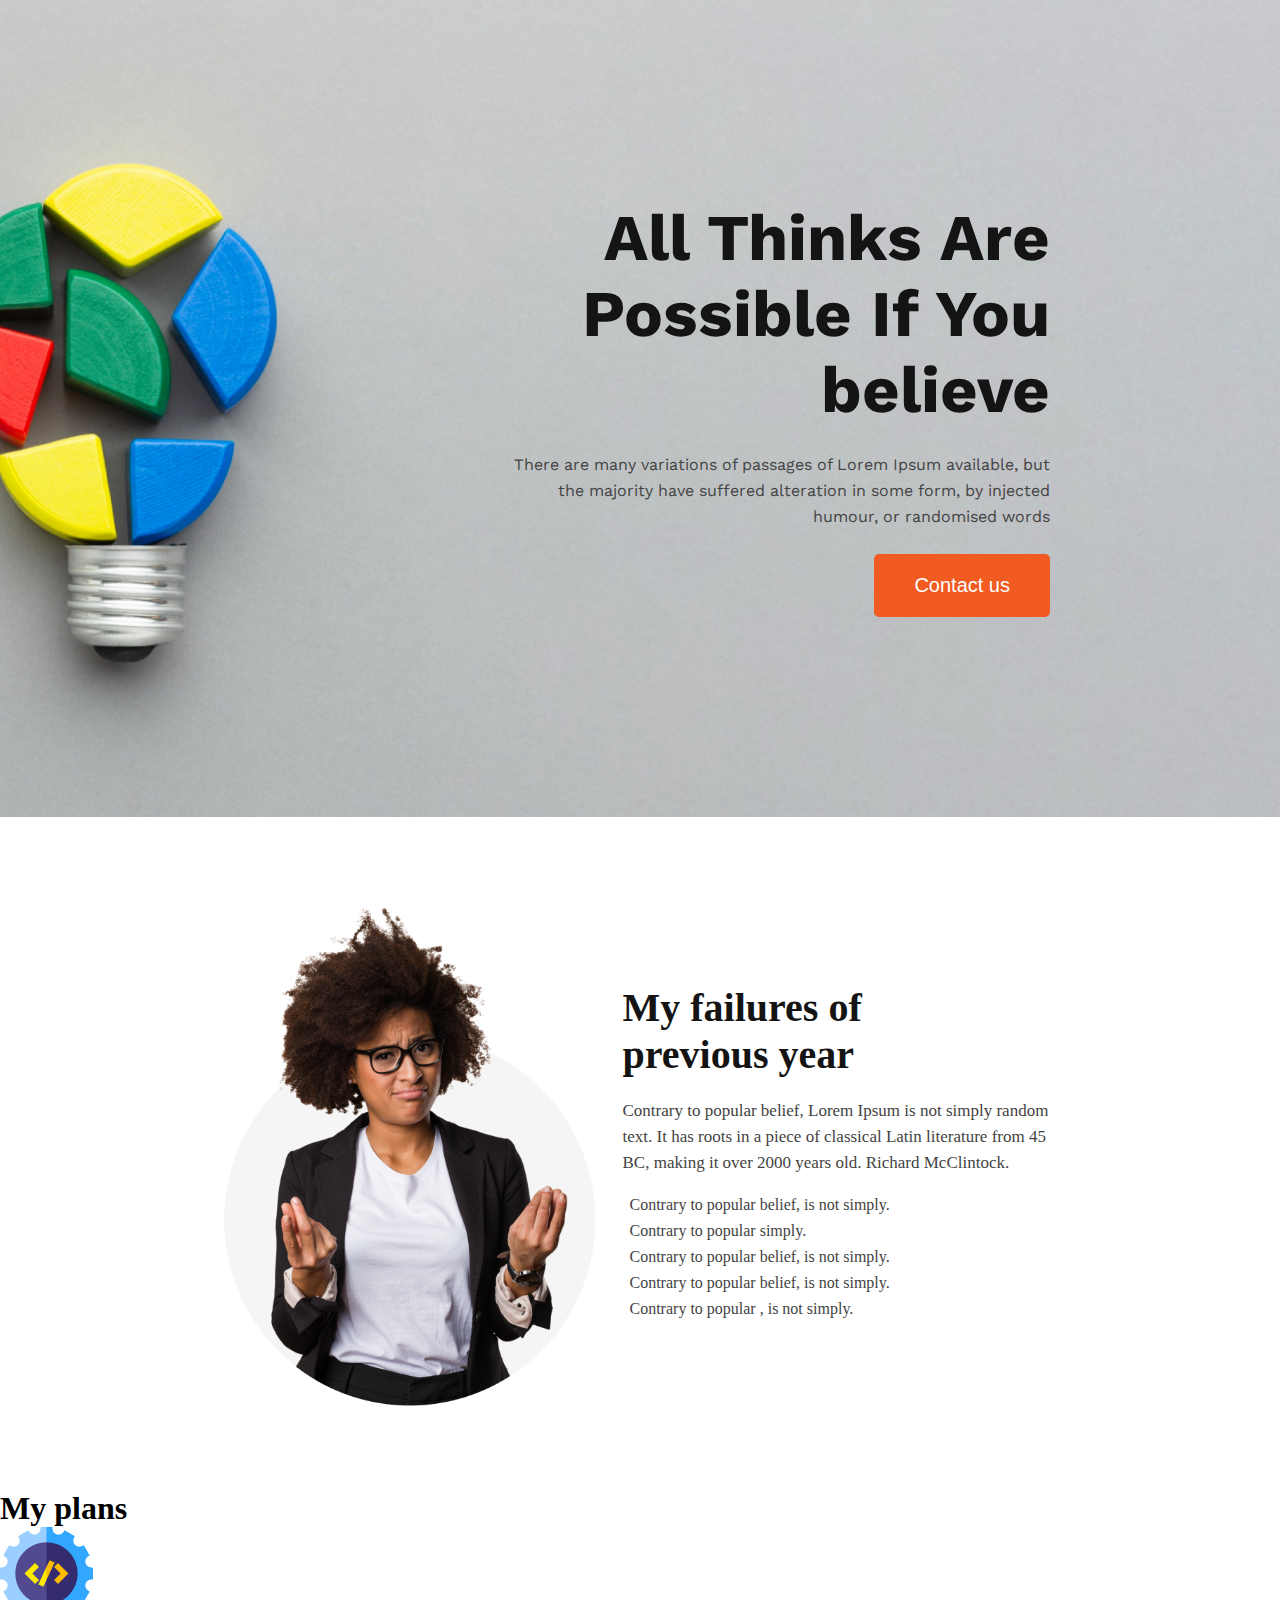
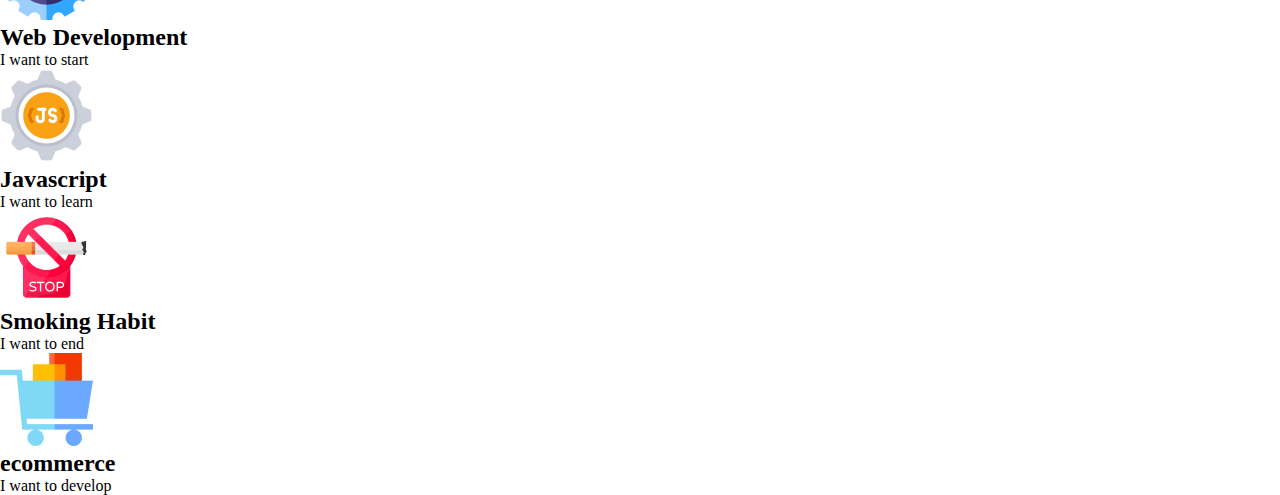
==== New Year/index.html @ 16831312 "added new file" ====
<!DOCTYPE html>
<html lang="en">
<head>
    <meta charset="UTF-8">
    <meta name="viewport" content="width=device-width, initial-scale=1.0">
    <title>Document</title>
    <link rel="stylesheet" href="https://cdnjs.cloudflare.com/ajax/libs/font-awesome/6.5.1/css/all.min.css" integrity="sha512-DTOQO9RWCH3ppGqcWaEA1BIZOC6xxalwEsw9c2QQeAIftl+Vegovlnee1c9QX4TctnWMn13TZye+giMm8e2LwA==" crossorigin="anonymous" referrerpolicy="no-referrer" />
    <link rel="stylesheet" href="styles/style.css">
</head>
<body>
    <header>
        <div class="content">
            <h1>All Thinks Are Possible If You believe</h1>
            <p>There are many variations of passages of Lorem Ipsum available, but the majority have suffered alteration in some form, by injected humour, or randomised words</p>
            <button>Contact us</button>
        </div>
        
    </header>

    <main>
        <section class="image">
            <img src="images/person.png" alt="">
        </section>
        <section class="main_content" >
            <h1>My failures of previous year</h1>
            <h4>Contrary to popular belief, Lorem Ipsum is not simply random text. It has roots in a piece of classical Latin literature from 45 BC, making it over 2000 years old. Richard McClintock.</h4>
            <p><a href=""><i class="fa-solid fa-check"></i></a> Contrary to popular belief, is not simply.</p>

            <p><a href=""><i class="fa-solid fa-check"></i></a> Contrary to popular simply.</p>

            <p><a href=""><i class="fa-solid fa-check"></i></a> Contrary to popular belief, is not simply.</p>

            <p><a href=""><i class="fa-solid fa-check"></i></a> Contrary to popular belief, is not simply.</p>

            <p><a href=""><i class="fa-solid fa-check"></i></a> Contrary to popular , is not simply.</p>
        </section>

        
    </main>

    <section class="plans">
        <h1>My plans</h1>
        <div class="plan_icons">
            <div>
                <img src="images/icons/web.png" alt="">
                <h2>Web Development</h2>
                <p>I want to start</p>
            </div>
            <div>
                <img src="images/icons/js.png" alt="">
                <h2>Javascript</h2>
                <p>I want to learn</p>
            </div>
            <div>
                <img src="images/icons/smoke.png" alt="">
                <h2>Smoking Habit</h2>
                <p>I want to end</p>
            </div>
            <div>
                <img src="images/icons/ecom.png" alt="">
                <h2>ecommerce</h2>
                <p>I want to develop</p>
            </div>
        </div>
        <div></div>
    </section>
</body>
</html>
---- New Year/styles/style.css ----
@import url('https://fonts.googleapis.com/css2?family=Work+Sans:wght@100;200;300;400;500;600;700;800;900&display=swap');
*{
    margin: 0;
    padding: 0;
    text-decoration: none;
}
header{
    background-image: url(../images/banner/banner2.png);
    max-height: 100vh;
    background-position: center;
    background-size: cover;
    display: flex;
    justify-content: end;
}
.content{
    width: 550px;
    padding:200px 230px 200px 0;
    text-align: right;

    
}
.content h1{
    color: var(--Dark-01, #151414);
    font-family: Work Sans;
    font-size: 65px;
    font-weight: 700;
    margin-bottom: 24px;

}
.content p{
    color: #444343;
    font-family: Work Sans;
    font-size: 16px;
    font-weight: 400;
    line-height: 26px;
    margin-bottom: 24px;
}
.content button{
    border-radius: 5px;
    background: #F15B22;
    border: none;
    padding: 20px 40px;
    color: #FFF;
    text-align: right;
    font-size: 20px;
}

.content button:hover{
    border: 2px solid black;
    background: transparent;
    color: #151414;
    cursor: pointer;
}
main{
    display: flex;
    justify-content: space-around;
    align-items: center;
    margin: 80px 200px;
}

.image img{
    width: 400px;
}
.main_content{
    max-width: 450px;
}
.main_content h1{
    color:#151414;
    font-size: 40px;
    font-weight: 700;
    width: 300px;
    margin-bottom: 20px;
}
.main_content h4{
    color:#444343;
    font-size: 17px;
    font-weight: 400;
    line-height: 26px;
    margin-bottom: 16px;
}
.main_content p{
    color:#444343;
    font-size: 16px;
    font-style: normal;
    font-weight: 400;
    line-height: 26px;
    
}
.main_content p a{
    color: #16D887;
    margin-right: 7px;
}
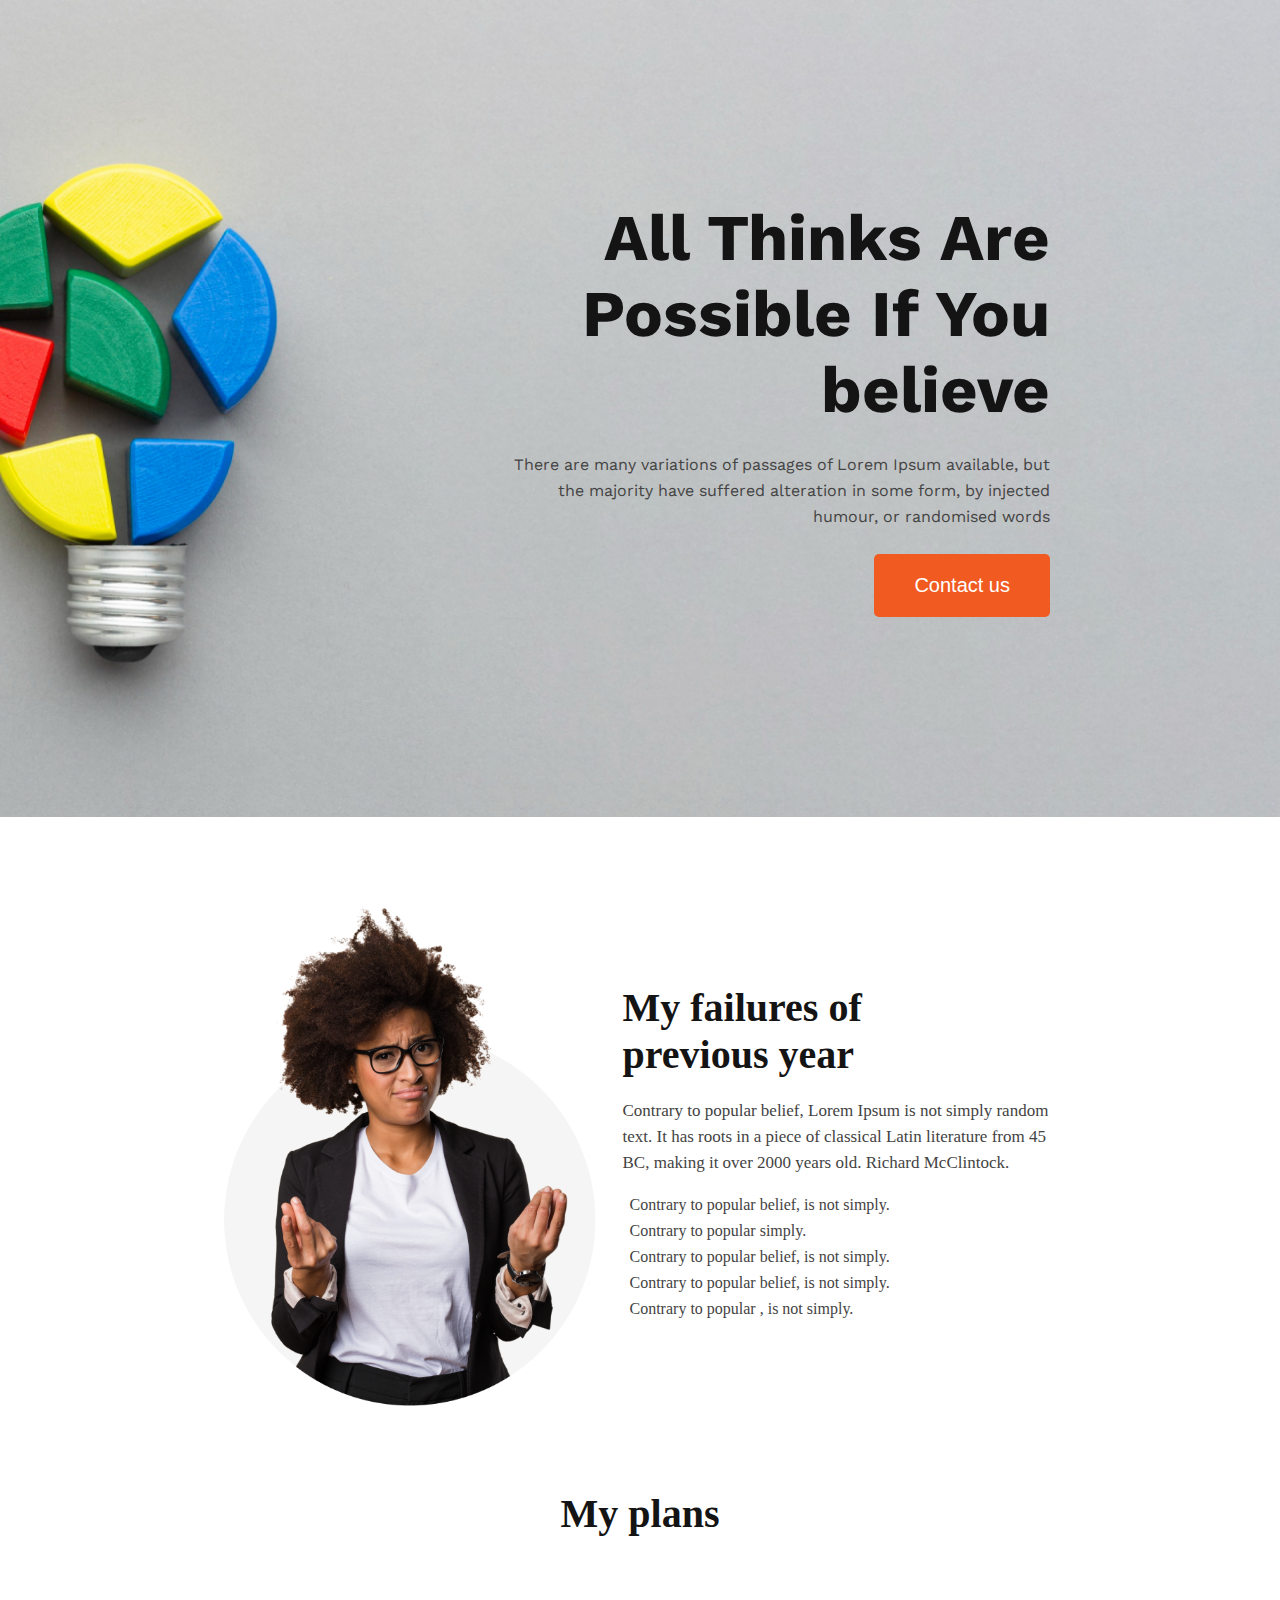
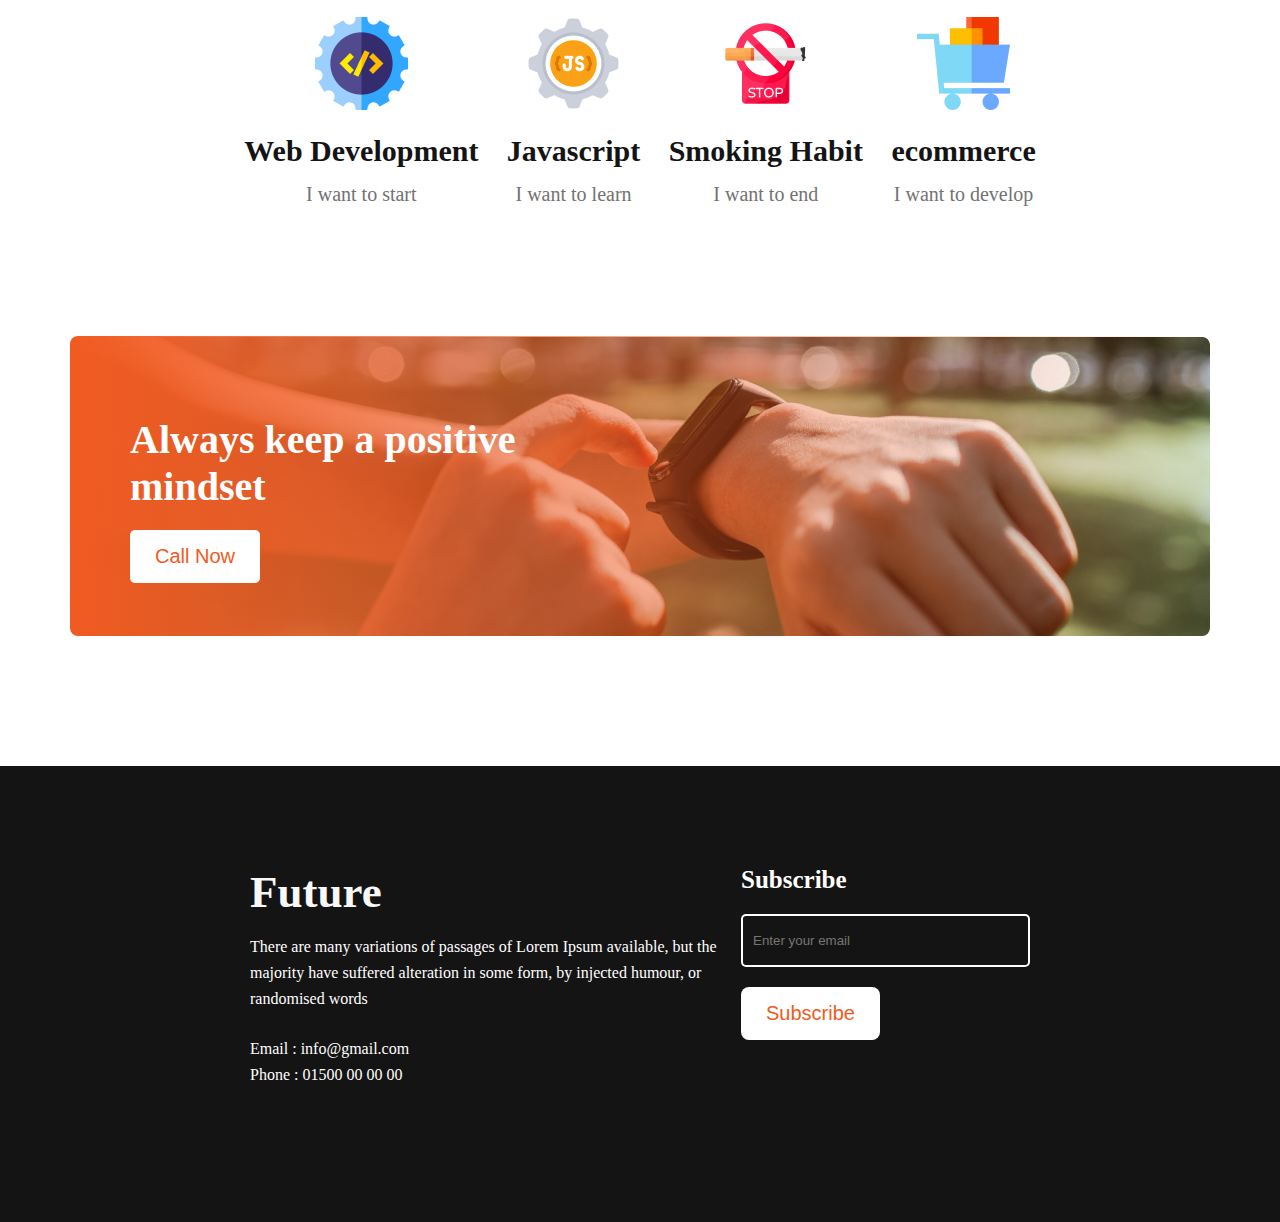
==== commit dd02dc7b: "added footer section" ====
--- a/New Year/index.html
+++ b/New Year/index.html
@@ -39,7 +39,7 @@
     </main>
 
     <section class="plans">
-        <h1>My plans</h1>
+        <h1 class="plans_title">My plans</h1>
         <div class="plan_icons">
             <div>
                 <img src="images/icons/web.png" alt="">
@@ -62,7 +62,33 @@
                 <p>I want to develop</p>
             </div>
         </div>
-        <div></div>
+        <div class="call">
+           <div class="call_content">
+            <h1 class="call_title">Always keep a positive <br> mindset</h1>
+            <button class="call_button">Call Now</button>
+           </div>
+        </div>
     </section>
+
+    <footer>
+        <div class="foter_content">
+            <h1>Future</h1>
+            <p>There are many variations of passages of Lorem Ipsum available, but the majority have suffered alteration in some form, by injected humour, or randomised words</p>
+            <h4><span>Email :</span> info@gmail.com</h4>
+            <h4><span>Phone : </span> 01500 00 00 00</h4>
+            <div class="icons">
+                <a class="fa" href=""><i class="fa-brands fa-facebook"></i></a>
+                <a class="tw" href=""><i class="fa-brands fa-twitter"></i></a>
+                <a class="you" href=""><i class="fa-brands fa-youtube"></i></a>
+            </div>
+        </div>
+        <div class="form">
+            <h1>Subscribe</h1>
+            <form action="" >
+                <input class="email" type="email" placeholder="Enter your email"><br>
+                <input class="sub" type="submit" value="Subscribe">
+            </form>
+        </div>
+    </footer>
 </body>
 </html>--- a/New Year/styles/style.css
+++ b/New Year/styles/style.css
@@ -90,3 +90,141 @@
     color: #16D887;
     margin-right: 7px;
 }
+.plan_icons{
+    display: flex;
+    align-items: center;
+    justify-content: space-around;
+    margin:80px 230px  ;
+}
+.plan_icons div{
+    text-align: center;
+    cursor: pointer;
+}
+.plan_icons div h2{
+    color: var(--Dark-01, #151414);
+    font-size: 30px;
+    font-weight: 700;
+    margin: 20px 0 15px;
+}
+
+.plan_icons div p{
+    color: var(--Dark-03, #737272);
+    font-size: 20px;
+    font-weight: 500;
+}
+.plans_title{
+    text-align: center;
+    margin: 20px 0 50px;
+    color: var(--Dark-01, #151414);
+    font-size: 40px;
+    font-weight: 700;
+}
+
+.call{
+    background-image:linear-gradient(90deg, #F15B22 0%, rgba(241, 91, 34, 0.00) 100%) ,url(../images/watch.png);
+    width:1140px;
+    height: 300px;
+    margin:130px auto;
+    border-radius: 8px;
+}
+
+.call_content{
+    padding: 80px 60px;
+}
+.call_title{
+    color: #FFF;
+    font-size: 40px;
+    font-weight: 700;;
+}
+.call_button{
+    border-radius: 5px;
+    background: #FFF;
+    border: none;
+    color: #F15B22;
+    padding: 15px 25px;
+    margin-top: 20px;
+    text-align: center;
+    font-size: 20px;
+    font-weight: 500;
+    cursor: pointer;
+}
+.call_button:hover{
+    border: 2px solid white;
+    background: transparent;
+    color: white;
+
+}
+footer{
+   background-color:  #151414;
+   display: flex;
+   padding: 100px 250px;
+   justify-content: space-around;
+
+   
+}
+.foter_content{
+    width: 500px;
+    
+}
+.foter_content h1{
+    color: #F8F8F8;
+    font-size: 45px;
+    font-weight: 700;
+    margin-bottom: 16px;
+}
+.foter_content p{
+    color: #FFF;
+    font-size: 16px;
+    font-weight: 400;
+    line-height: 26px;
+    margin-bottom: 24px;
+}
+.foter_content h4{
+    color: #FFF;
+    font-size: 16px;
+    font-style: normal;
+    font-weight: 400;
+    line-height: 26px;
+}
+.icons a{
+    margin-right: 20px;
+    margin-top: 25px;
+    font-size: 30px;
+}
+.fa{
+    color:rgb(26, 26, 154) ;
+    
+}
+.tw{
+    color:aqua ;
+}
+.you{
+    color: red;
+}
+.form h1{
+    color: #FFF;
+    font-size: 25px;
+    font-style: normal;
+    font-weight: 600;
+    line-height: normal;
+    margin-bottom: 20px;
+}
+.email{
+    background: transparent;
+    border-radius: 5px;
+    padding: 17px 98px 17px 10px ;
+    margin-bottom: 20px;
+    border: 2px solid white;
+    
+}
+.sub{
+    border-radius: 8px;
+    background: #FFF;
+    border: none;
+    padding: 15px 25px;
+    color: #F15B22;
+    font-size: 20px;
+    font-style: normal;
+    font-weight: 500;
+    line-height: normal;
+}